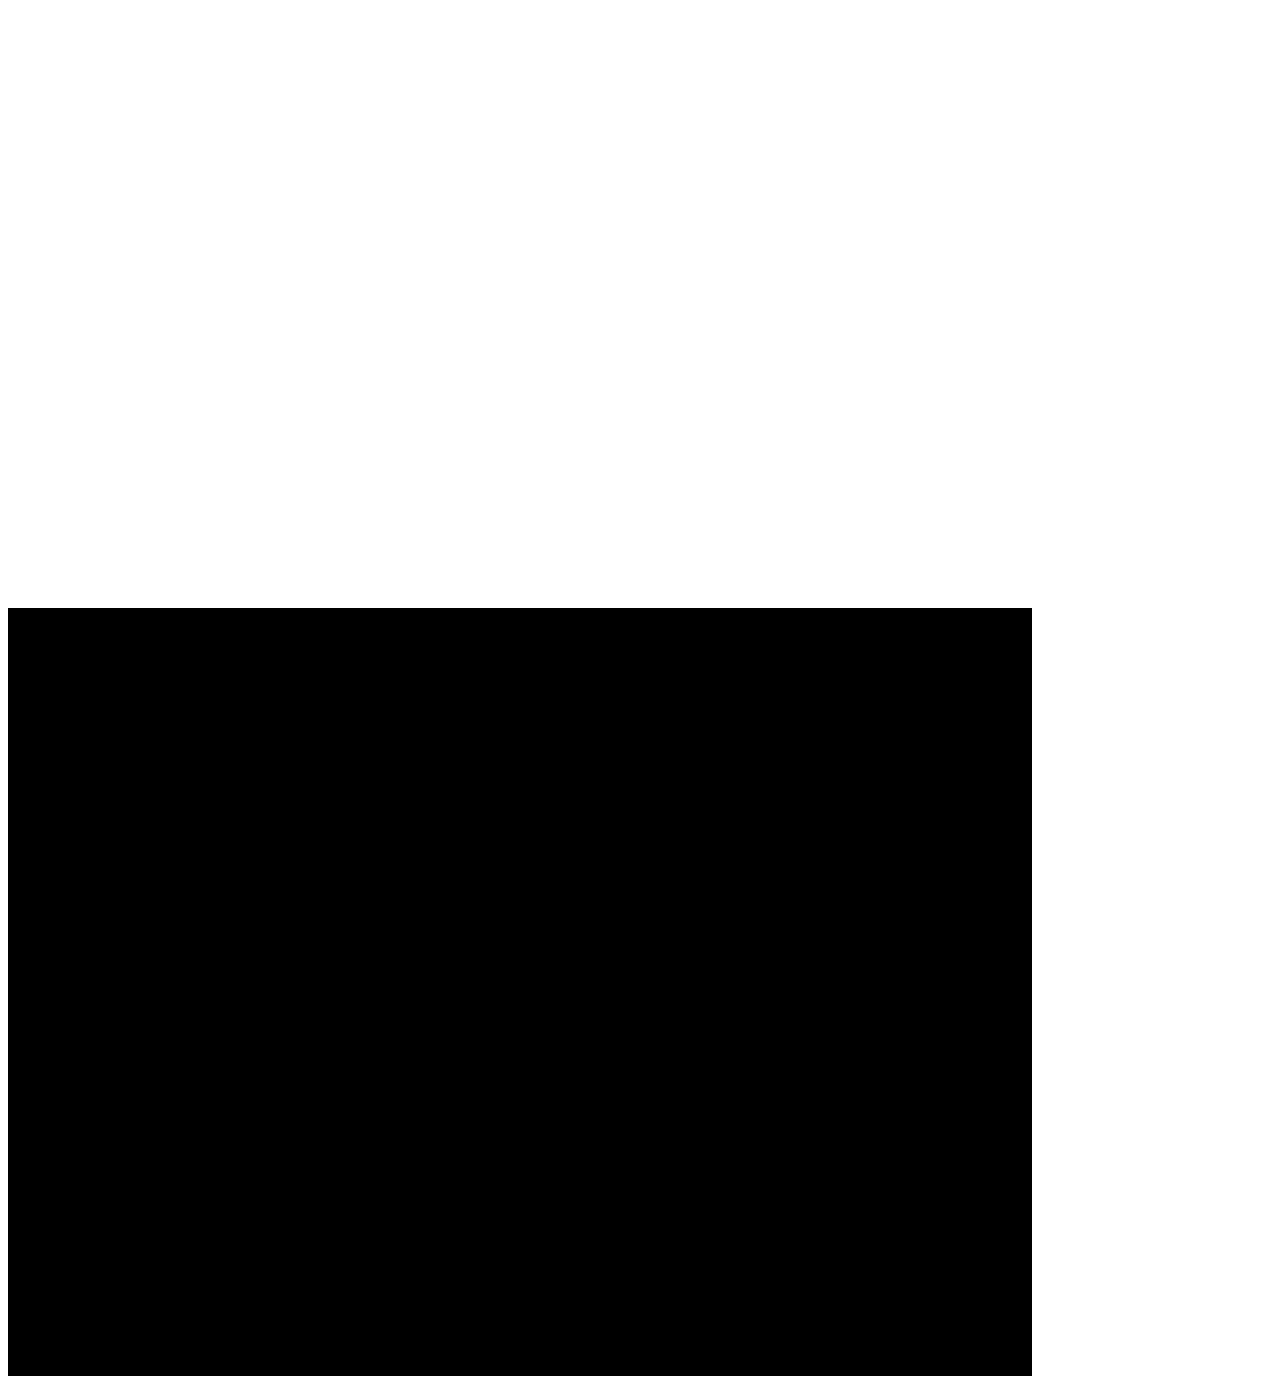
==== index.html @ 638a8156 "Update index.html" ====
<html lang="en">
<head>
  <meta charset="UTF-8">
  <meta name="viewport" content="width=device-width, initial-scale=1.0">
  <title>Juego de tablero</title>
</head>
<body>

  <canvas id="canvas" width="800" height="600"></canvas>

  <script src="phaser.min.js"></script>
  <script>
    // Crear el juego
    const game = new Phaser.Game(800, 600, Phaser.AUTO);

    // Crear el tablero
    const tablero = new Phaser.Rectangle(0, 0, 800, 600);
    tablero.setFill('#ffffff');

    // Crear la ficha
    const ficha1 = new Phaser.Sprite(game, 100, 100);
    ficha1.setTexture('assets/ficha.png');
    ficha1.setScale(0.5);

    // Agregar el tablero al juego
    game.add.existing(tablero);

    // Agregar la ficha al juego
    game.add.existing(ficha1);

    // Detector de clics
    game.input.on('pointerDown', function (event) {
      // Obtener la posición del cursor del ratón
      const position = event.game.input.pointerPosition;

      // Mover la ficha a la posición del cursor del ratón
      ficha1.x = position.x;
      ficha1.y = position.y;
    });

    // Iniciar el juego
    game.start();
  </script>

</body>
</html>
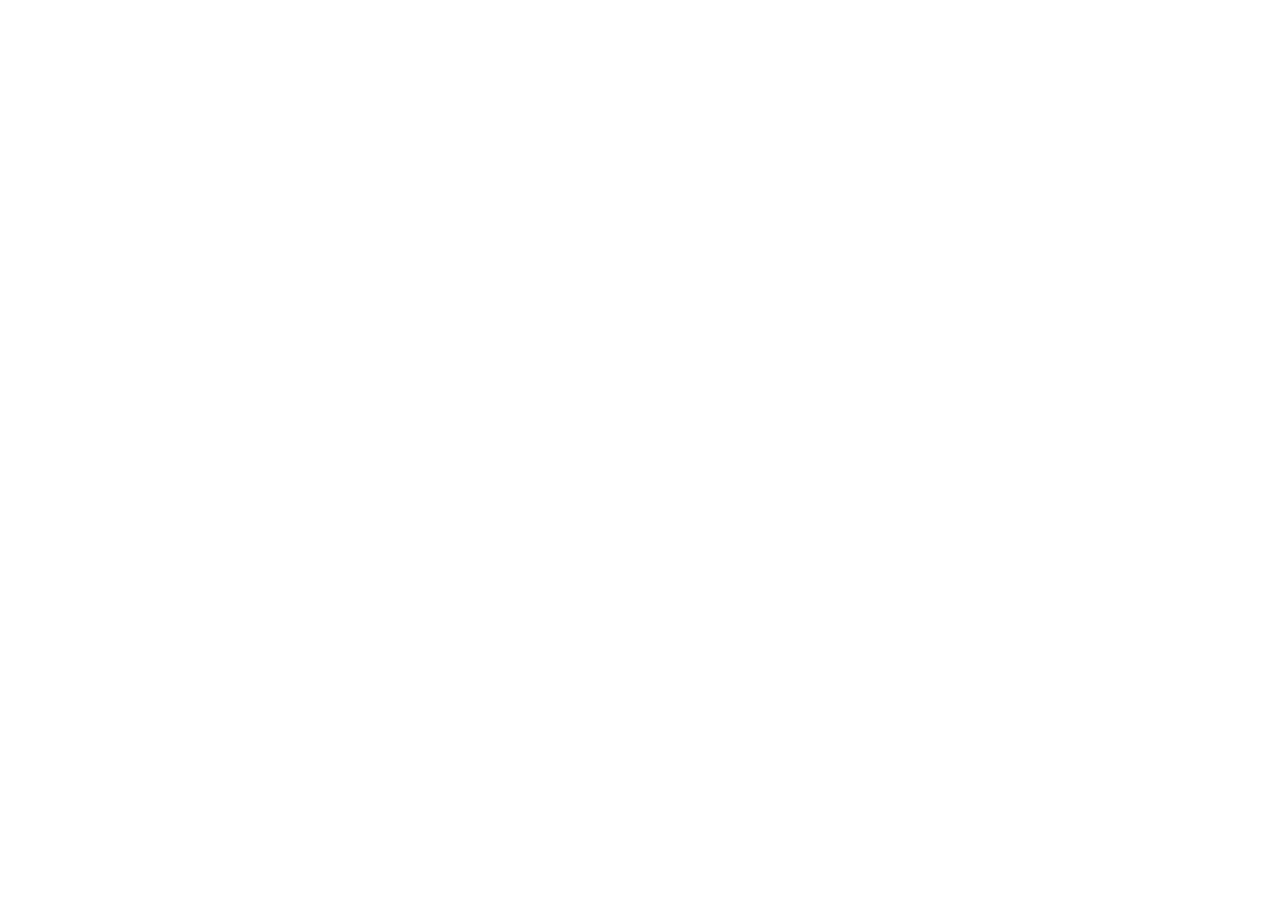
==== commit 2ef7bacc: "Update index.html" ====
--- a/index.html
+++ b/index.html
@@ -19,7 +19,7 @@
 
     // Crear la ficha
     const ficha1 = new Phaser.Sprite(game, 100, 100);
-    ficha1.setTexture('assets/ficha.png');
+    ficha1.setTexture('ficha1.png');
     ficha1.setScale(0.5);
 
     // Agregar el tablero al juego
@@ -37,6 +37,11 @@
       ficha1.x = position.x;
       ficha1.y = position.y;
     });
+   
+    // Establecer la posición inicial de la ficha
+  ficha1.x = 100;
+  ficha1.y = 100;
+});
 
     // Iniciar el juego
     game.start();
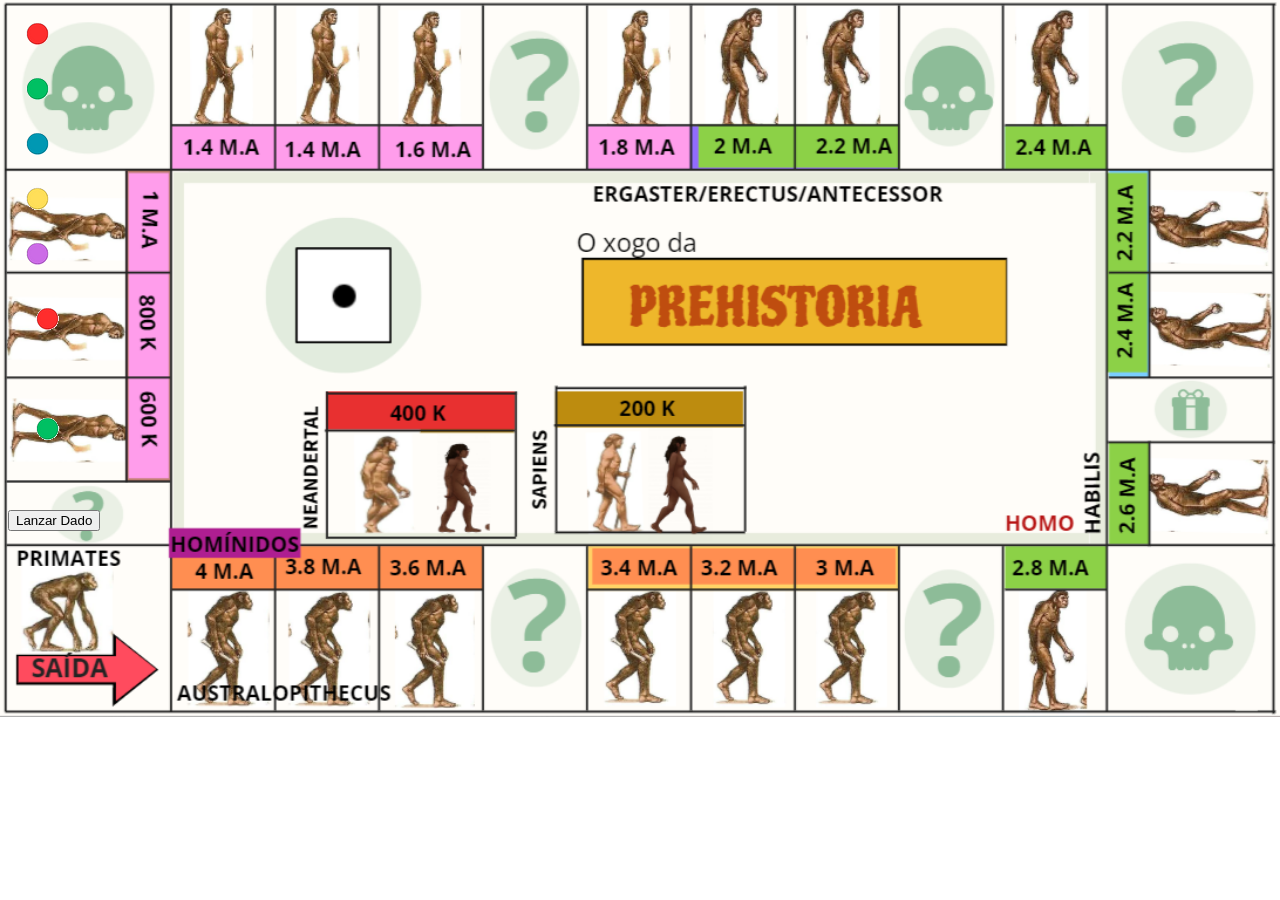
==== commit e05e30a6: "Rename indexprev.html to index.html" ====
--- a/index.html
+++ b/index.html
@@ -1,51 +1,44 @@
+<!DOCTYPE html>
 <html lang="en">
 <head>
-  <meta charset="UTF-8">
-  <meta name="viewport" content="width=device-width, initial-scale=1.0">
-  <title>Juego de tablero</title>
+    <meta charset="UTF-8">
+    <meta name="viewport" content="width=device-width, initial-scale=1.0">
+    <title>Mi Juego de Dado</title>
+<link rel="stylesheet" href="styles.css">
+    
 </head>
 <body>
-
-  <canvas id="canvas" width="800" height="600"></canvas>
-
-  <script src="phaser.min.js"></script>
-  <script>
-    // Crear el juego
-    const game = new Phaser.Game(800, 600, Phaser.AUTO);
-
-    // Crear el tablero
-    const tablero = new Phaser.Rectangle(0, 0, 800, 600);
-    tablero.setFill('#ffffff');
-
-    // Crear la ficha
-    const ficha1 = new Phaser.Sprite(game, 100, 100);
-    ficha1.setTexture('ficha1.png');
-    ficha1.setScale(0.5);
-
-    // Agregar el tablero al juego
-    game.add.existing(tablero);
-
-    // Agregar la ficha al juego
-    game.add.existing(ficha1);
-
-    // Detector de clics
-    game.input.on('pointerDown', function (event) {
-      // Obtener la posición del cursor del ratón
-      const position = event.game.input.pointerPosition;
-
-      // Mover la ficha a la posición del cursor del ratón
-      ficha1.x = position.x;
-      ficha1.y = position.y;
-    });
+    <div id="dado">
+        <img id="dado1"  class="cara" src="dado1.png" alt="Cara 1">
+        <img id="dado2"  class="cara oculta" src="dado2.png" alt="Cara 2">
+        <img id="dado3"  class="cara oculta" src="dado3.png" alt="Cara 3">
+        <img id="dado4"  class="cara oculta" src="dado4.png" alt="Cara 4">
+        <img id="dado5"  class="cara oculta" src="dado5.png" alt="Cara 5">
+        <img id="dado6"  class="cara oculta" src="dado6.png" alt="Cara 6">
+    </div>
+     <div class="tablero">
+        <div id="ficha1" class="ficha" draggable="true"><img src="ficha1.png" alt="Ficha 1"></div>
+        <div id="ficha2" class="ficha" draggable="true"><img src="ficha2.png" alt="Ficha 2"></div>
+        <div id="ficha3" class="ficha" draggable="true"><img src="ficha3.png" alt="Ficha 3"></div>
+        <div id="ficha4" class="ficha" draggable="true"><img src="ficha4.png" alt="Ficha 4"></div>
+        <div id="ficha5" class="ficha" draggable="true"><img src="ficha5.png" alt="Ficha 5"></div>
+         <div class="casilla">
+      <img src="ficha1.png" class="ficha">
+    </div>
+    <div class="casilla">
+      <img src="ficha2.png" class="ficha">
+    </div>
    
-    // Establecer la posición inicial de la ficha
-  ficha1.x = 100;
-  ficha1.y = 100;
-});
-
-    // Iniciar el juego
-    game.start();
-  </script>
-
+    
+  </div>
+    
+    <button id="lanzar">Lanzar Dado</button>
+    <script src="main3.js"></script>
+    <style>
+body {
+  background-image: url("background.png");
+}
+</style>
+    
 </body>
 </html>
--- a/styles.css
+++ b/styles.css
@@ -0,0 +1,35 @@
+body {
+  background-image: url("background.png");
+  background-size: cover;
+  background-repeat: no-repeat;
+color: #000;
+  font-family: sans-serif;
+  font-size: 16px;
+  line-height: 1.5;
+  .cara {
+    font-size: 48px;
+    padding: 20px;
+    width: 100px;
+    height: 100px;
+    position: absolute;
+    top: 40;
+    left: 20;
+    display: none;
+}
+  /* Ocultar todas las caras excepto la primera al principio */
+.cara.oculta {
+    display: none;
+}
+
+.ficha {
+    width: 50px;
+    height: 50px;
+    margin: 5px;
+  cursor: move;
+}
+.casilla {
+  width: 100px;
+  height: 100px;
+  margin: 10px;
+}
+
